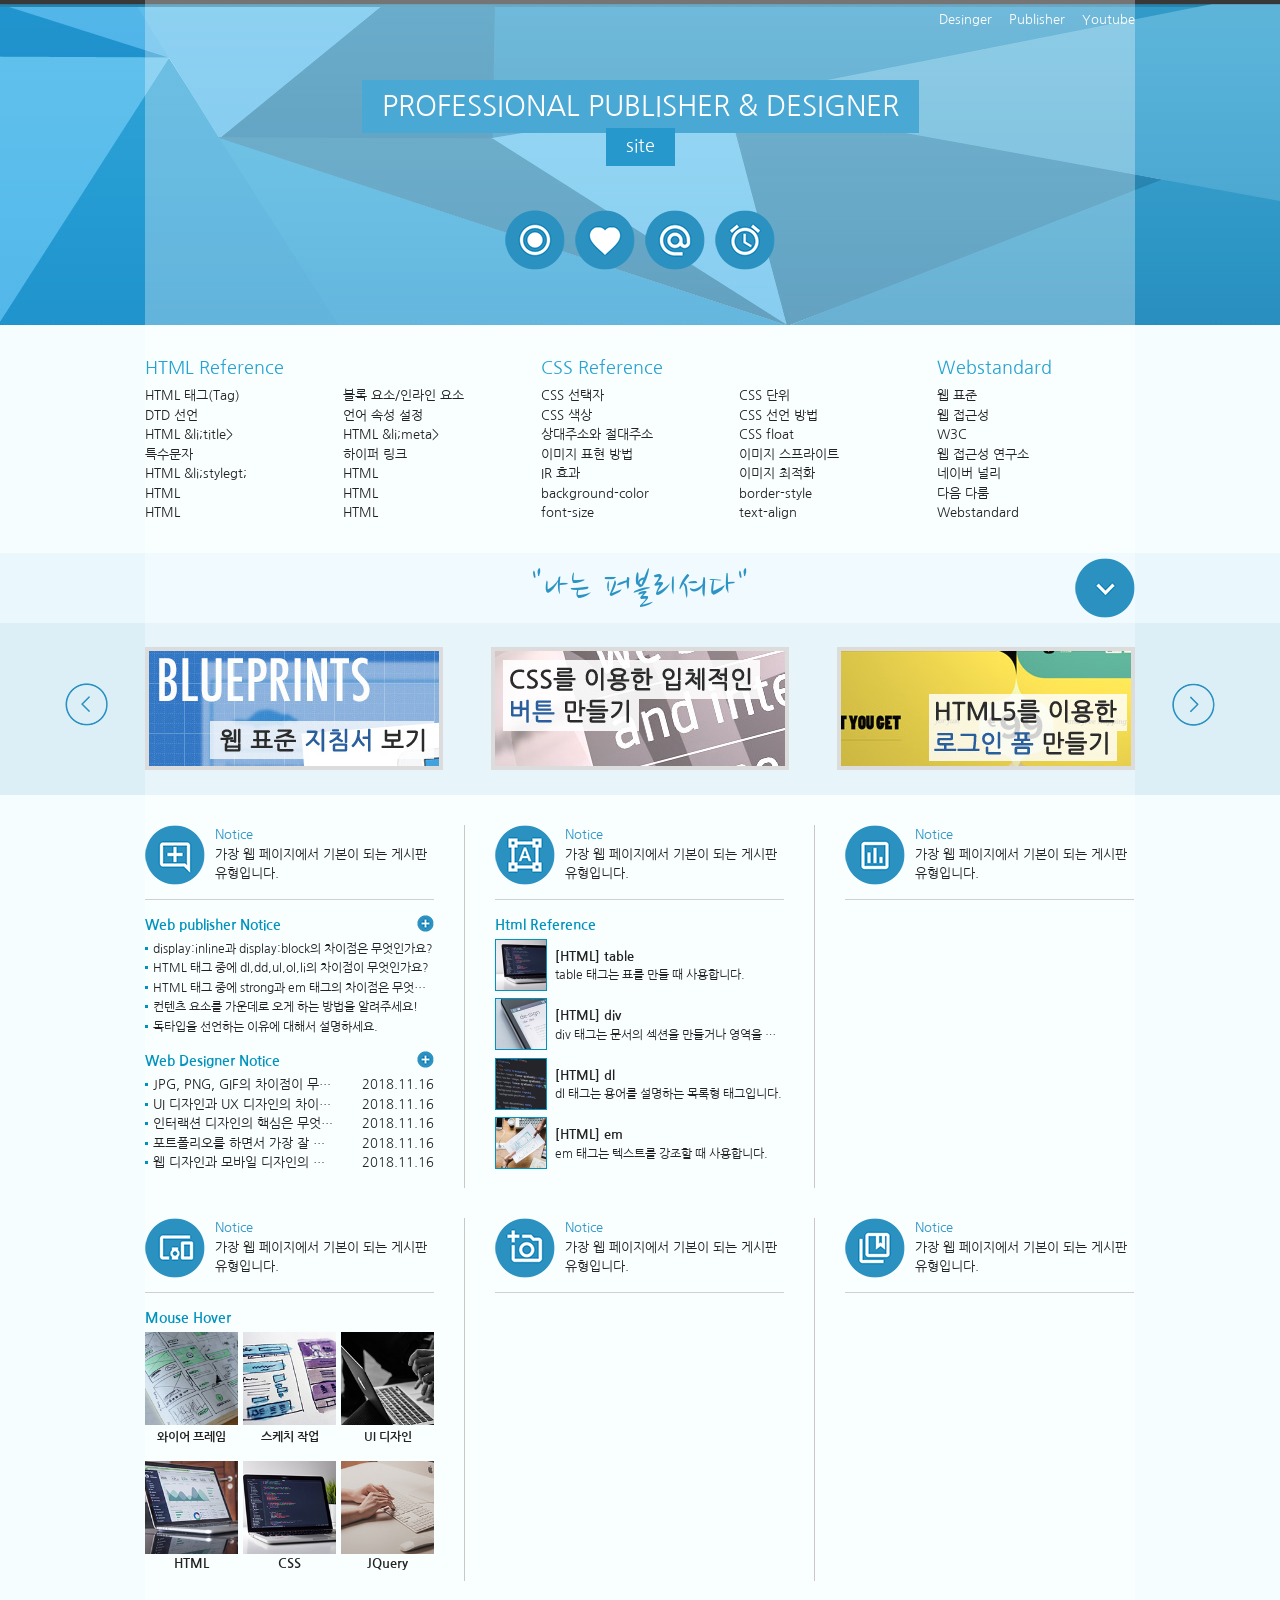
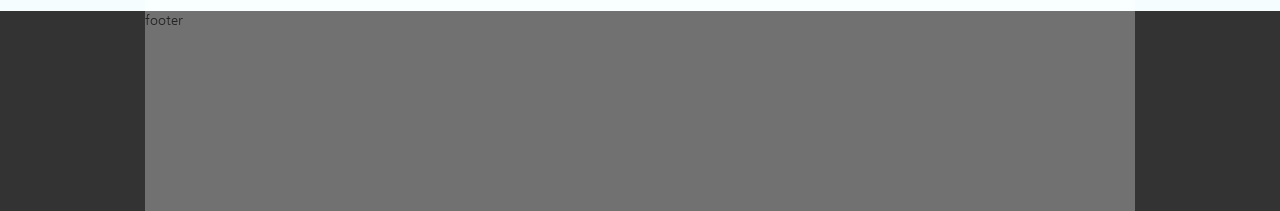
==== 01WEBSTANDARD/web/index.html @ 97aacef3 "Add mouse hover" ====
<!DOCTYPE html>
<html lang="ko">
<head>
    <meta charset="UTF-8">
    <meta name="author" content="Djang">
    <meta name="description" content="웹 표준 준수 사이트">
    <meta name="keywords" content="웹스토리보이, 웹표준, 웹접근성, 사이트 만들기">
    <meta name="generator" content="VScode">
    <meta http-equiv="X-UA-Compatible" content="IE=edge">
    <meta name="viewport" content="width=device-width, initial-scale=1.0">
    <title>WEBSTANDARD SITE</title>

    <!-- CSS Style -->
    <link rel="stylesheet" href="css/reset.css">
    <link rel="stylesheet" href="css/style.css">

    <!-- 웹 폰트 -->
    <link href="https://fonts.googleapis.com/css?family=Nanum+Gothic&display=swap" rel="stylesheet">
    <link href="https://fonts.googleapis.com/css?family=Nanum+Brush+Script&display=swap" rel="stylesheet">
</head>
<body>
    <!--스킵 네비게이션-->
    <div id="skip">  
        <a href="#cont_nav">전체 메뉴 바로가기</a>
        <a href="#cont_ban">배너 영역 바로가기</a>
        <a href="#cont_cont">컨텐츠 영역 바로가기</a>
    </div>
    <!-- // 스팁 네비게이션-->

    <div id="wrap">
        <div id="header">
            <div class="container">
                <div class="header">
                    <div class="header-menu">
                        <a href="">Desinger</a>
                        <a href="">Publisher</a>
                        <a href="">Youtube</a>
                    </div>
                    <!-- //헤더 메뉴 -->
                    <div class="header-tit">
                        <h1>Professional Publisher &amp; Designer</h1><br>
                        <a href="">site</a>
                    </div>
                    <!-- //헤더 타이틀 -->

                    <div class="header-icon">
                        <a href="#" class="icon1"><span class="ir_pm">icon1</span></a>
                        <a href="#" class="icon2"><span class="ir_pm">icon2</span></a>
                        <a href="#" class="icon3"><span class="ir_pm">icon3</span></a>
                        <a href="#" class="icon4"><span class="ir_pm">icon4</span></a>
                    </div>
                    <!-- // 해더 아이콘-->
                </div>
            </div>
        </div>
        <!-- //header -->

        <div id="contents">
            <div id="cont_nav">
                <div class="container">
                    <h2 class="ir_su">전체 메뉴</h2>
                    <div class="nav">
                        <div>
                            <h3>HTML Reference</h3>
                            <ol>
                                <li><a href="#">HTML 태그(Tag)</a></li>
                                <li><a href="#">블록 요소/인라인 요소</a></li>
                                <li><a href="#">DTD 선언</a></li>
                                <li><a href="#">언어 속성 설정</a></li>
                                <li><a href="#">HTML &li;title&gt;</a></li>
                                <li><a href="#">HTML &li;meta&gt;</a></li>
                                <li><a href="#">특수문자</a></li>
                                <li><a href="#">하이퍼 링크</a></li>
                                <li><a href="#">HTML &li;stylegt;</a></li>
                                <li><a href="#">HTML <html></a></li>
                                <li><a href="#">HTML <head></a></li>
                                <li><a href="#">HTML <div></a></li>
                                <li><a href="#">HTML <colgroup></a></li>
                                <li><a href="#">HTML <caption></a></li>
                            </ol>
                        </div>
                        <div>
                            <h3>CSS  Reference</h3>
                            <ol>
                                <li><a href="#">CSS 선택자</a></li>
                                <li><a href="#">CSS 단위</a></li>
                                <li><a href="#">CSS 색상</a></li>
                                <li><a href="#">CSS 선언 방법</a></li>
                                <li><a href="#">상대주소와 절대주소</a></li>
                                <li><a href="#">CSS float</a></li>
                                <li><a href="#">이미지 표현 방법</a></li>
                                <li><a href="#">이미지 스프라이트</a></li>
                                <li><a href="#">IR 효과</a></li>
                                <li><a href="#">이미지 최적화</a></li>
                                <li><a href="#">background-color</a></li>
                                <li><a href="#">border-style</a></li>
                                <li><a href="#">font-size</a></li>
                                <li><a href="#">text-align</a></li>
                            </ol>
                        </div>
                        <div class="last">
                            <h3>Webstandard</h3>
                            <ol>
                                <li><a href="#">웹 표준</a></li>
                                <li><a href="#">웹 접근성</a></li>
                                <li><a href="#">W3C</a></li>
                                <li><a href="#">웹 접근성 연구소</a></li>
                                <li><a href="#">네이버 널리</a></li>
                                <li><a href="#">다음 다룸</a></li>
                                <li><a href="#">Webstandard</a></li>
                            </ol>
                        </div>
                    </div>
                </div>
            </div>
            <!-- //cont_nav -->
            <div id="cont_tit">
                <div class="container">
                    <div class="tit">
                        <h2>"나는 퍼블리셔다"</h2>
                        <a href="#" class="btn"><span class="ir_pm">전체메뉴</span></a>
                    </div>
                </div>
            </div>
            <!-- //cont_tit -->
            <div id="cont_ban">
                <div class="container">
                    <div class="ban">
                        <a href="#" class="prev"><span class="ir_pm">이전 이미지</span></a>
                        <ul>
                            <li class="ban_img1"><a href="#"><img src="img/banner_link1.jpg" alt="웹 표준 지침서 보기"></a></li>
                            <li class="ban_img2"><a href="#"><img src="img/banner_link2.jpg" alt="CSS 버튼 지침서 보기"></a></li>
                            <li class="ban_img3"><a href="#"><img src="img/banner_link3.jpg" alt="로그인 폼 만들기"></a></li>
                        </ul>
                        <a href="#" class="next"><span class="ir_pm">다음 이미지</span></a>

                    </div>

                </div>
            </div>
            <!-- //cont_ban -->
            <div id="cont_cont">
                <div class="container">
                    <div class="cont">
                        <div class="column col1">
                            <h3><span class="ico_img ir_pm">아이콘</span><span class="ico_tit">Notice</span></h3><p class="ico_desc">가장 웹 페이지에서 기본이 되는 게시판 유형입니다.</p>
                            <!--게시판-->
                            <div class="notice">
                                <h4>Web publisher Notice</h4>
                                <ul>
                                    <li><a href="#">display:inline과 display:block의 차이점은 무엇인가요?</a></li>
                                    <li><a href="#">HTML 태그 중에 dl,dd,ul,ol,li의 차이점이 무엇인가요?</a></li>
                                    <li><a href="#">HTML 태그 중에 strong과 em 태그의 차이점은 무엇인가요?</a></li>
                                    <li><a href="#">컨텐츠 요소를 가운데로 오게 하는 방법을 알려주세요!</a></li>
                                    <li><a href="#">독타입을 선언하는 이유에 대해서 설명하세요.</a></li>
                                </ul>
                                <a href="#" class="more ir_pm" title="더보기">더보기</a>
                            </div>
                            <!--//게시판-->
                            <!--게시판2-->
                            <div class="notice2">
                                <h4>Web Designer Notice</h4>
                                    <ul>
                                        <li><a href="#">JPG, PNG, GIF의 차이점이 무엇인가요?</a><span>2018.11.16</span></li>
                                        <li><a href="#">UI 디자인과 UX 디자인의 차이점을 설명하세요.</a><span>2018.11.16</span></li>
                                        <li><a href="#">인터랙션 디자인의 핵심은 무엇이라고 생각하나요?</a><span>2018.11.16</span></li>
                                        <li><a href="#">포트폴리오를 하면서 가장 잘 했다고 생각하는 부분은 무엇인가요?</a><span>2018.11.16</span></li>
                                        <li><a href="#">웹 디자인과 모바일 디자인의 차이가 무엇이라고 생각하나요?</a><span>2018.11.16</span></li>
                                    </ul>
                                    <a href="#" class="more ir_pm" title="더보기">더보기</a>
                            </div>
                            <!--//게시판2-->
                        </div>
                        <!--col1-->
                        <div class="column col2">
                            <h3><span class="ico_img ir_pm">아이콘</span><span class="ico_tit">Notice</span></h3><p class="ico_desc">가장 웹 페이지에서 기본이 되는 게시판 유형입니다.</p>
                            <!-- 게시판3-->
                            <div class="notice3">
                                <h4>Html Reference</h4>
                                    <ul>
                                        <li>
                                            <a href="#">
                                                <img src="img/notice01.jpg" alt="이미지1">
                                                <strong>[HTML] table</strong>
                                                <span>table 태그는 표를 만들 때 사용합니다.</span>
                                            </a>
                                        </li>
                                        <li>
                                            <a href="#">
                                                <img src="img/notice02.jpg" alt="이미지2">
                                                <strong>[HTML] div</strong>
                                                <span>div 태그는 문서의 섹션을 만들거나 영역을 나눌 때 사용합니다.</span>
                                            </a>
                                        </li>
                                        <li>
                                            <a href="#">
                                                <img src="img/notice03.jpg" alt="이미지3">
                                                <strong>[HTML] dl</strong>
                                                <span>dl 태그는 용어를 설명하는 목록형 태그입니다.</span>
                                            </a>
                                        </li>
                                        <li>
                                            <a href="#">
                                                <img src="img/notice04.jpg" alt="이미지4">
                                                <strong>[HTML] em</strong>
                                                <span>em 태그는 텍스트를 강조할 때 사용합니다.</span>
                                            </a>
                                        </li>
                                    </ul>
                                    <a href="#" class="more ir_pm" title="더보기">더보기</a>
                                </div>
                            <!--// 게시판3 -->
                        </div>
                            <!--col2-->
                        <div class="column col3">
                            <h3><span class="ico_img ir_pm">아이콘</span><span class="ico_tit">Notice</span></h3><p class="ico_desc">가장 웹 페이지에서 기본이 되는 게시판 유형입니다.</p>
                        </div>
                            <!--col3-->
                        <div class="column col4">
                            <h3><span class="ico_img ir_pm">아이콘</span><span class="ico_tit">Notice</span></h3><p class="ico_desc">가장 웹 페이지에서 기본이 되는 게시판 유형입니다.</p>
                            <!-- 오버효과 -->
                            <div class="notice_hover">
                                <h4>Mouse Hover</h4>
                                <ul>
                                    <li>
                                        <a href="#">
                                            <span><img src="img/sban01.jpg" alt="이미지1"><em>바로가기</em></span>
                                            <strong>와이어 프레임</strong>
                                        </a>
                                    </li>
                                    <li>
                                        <a href="#">
                                            <span><img src="img/sban02.jpg" alt="이미지2"><em>바로가기</em></span>
                                            <strong>스케치 작업</strong>
                                        </a>
                                    </li>
                                    <li class="last">
                                        <a href="#">
                                            <span><img src="img/sban03.jpg" alt="이미지3"><em>바로가기</em></span>
                                            <strong>UI 디자인</strong>
                                        </a>
                                    </li>
                                </ul>
                            </div>
                            <!-- //오버효과 -->
                            <!-- 오버효과2 -->
                            <div class="notice_hover2 mt15">
                                <h4 class="ir_su">Mouse Hover2</h4>
                                <ul>
                                    <li>
                                        <a href="#">
                                            <span><img src="img/sban04.jpg" alt="이미지3"><em>바로가기</em></span>
                                            <strong>HTML</strong>
                                        </a>
                                    </li>
                                    <li>
                                        <a href="#">
                                            <span><img src="img/sban05.jpg" alt="이미지4"><em>바로가기</em></span>
                                            <strong>CSS</strong>
                                        </a>
                                    </li>
                                    <li class="last">
                                        <a href="#">
                                            <span><img src="img/sban06.jpg" alt="이미지5"><em>바로가기</em></span>
                                            <strong>JQuery</strong>
                                        </a>
                                    </li>
                                </ul>
                            </div>
                            <!-- //오버효과2 -->
                        </div>
                            <!--col4-->
                        <div class="column col5">
                            <h3><span class="ico_img ir_pm">아이콘</span><span class="ico_tit">Notice</span></h3><p class="ico_desc">가장 웹 페이지에서 기본이 되는 게시판 유형입니다.</p>
                        </div>
                            <!--col5-->
                        <div class="column col6">
                            <h3><span class="ico_img ir_pm">아이콘</span><span class="ico_tit">Notice</span></h3><p class="ico_desc">가장 웹 페이지에서 기본이 되는 게시판 유형입니다.</p>
                        </div>
                            <!--col6-->
                    </div>
                </div>
            </div>
            <!-- //cont_cont -->
        </div>
        <!-- //contents -->

        <div id="footer">
            <div class="container">footer</div>
        </div>
        <!-- //footer -->
    </div>
    <!-- //wrap -->
</body>
</html>
---- 01WEBSTANDARD/web/css/style.css ----
@charset "utf-8";

/* 스킵 내비게이션 */
#skip {position: relative;}
#skip a {position: absolute; left: 0px; top: -105px; border: 1px solid #fff; color: #fff; background: #333; line-height: 30px; width: 140px; text-align: center;}
#skip a:active,
#skip a:focus {top: 0;}


/* layout */
#wrap {}
#header { height: 325px; background: url(../img/header_bg.jpg) center top repeat-x;}
#contents {}
#footer { height: 200px; background: #333;}


/* 컨텐츠 레이아웃 */
#cont_nav {background-color: #f6fdff}
#cont_tit {background-color: #EAF7FD;}
#cont_ban {background-color: #dceff7;}
#cont_cont {background-color: #f6fdff;}

/* container */
.container {width: 990px; margin: 0 auto; height: inherit; background: rgba(255,255,255,0.3);}

/* 헤더 */
.header .header-menu {text-align: right;}
.header .header-menu a {color: #fff; padding: 10px 0px 10px 13px; display: inline-block;}
.header .header-menu a:hover {color: #666;}
.header .header-tit {text-align: center;}
.header .header-tit h1 {background-color: #4aa8d4; font-size: 28px; padding: 5px 20px 6px 20px; display: inline-block; color: #fff; margin-top: 40px; font-weight: normal; text-transform: uppercase;}
.header .header-tit a {display: inline-block; background-color: #2698cb; font-size: 18px; color: #fff; padding: 5px 20px 6px 20px; margin-top: -5px;}
.header .header-icon {text-align: center; margin: 30px;}
.header .header-icon a {width: 60px; height: 60px; display: inline-block; background: url(../img/icon.png); margin: 0 3px;}
.header .header-icon a.icon1 {background-position: 0 0;}
.header .header-icon a.icon2 {background-position: 0 -60px;}
.header .header-icon a.icon3 {background-position: 0 -120px;}
.header .header-icon a.icon4 {background-position: 0 -180px;}
.header .header-icon a.icon1:hover {background-position: -60px 0;}
.header .header-icon a.icon2:hover {background-position: -60px -60px;}
.header .header-icon a.icon3:hover {background-position: -60px -120px;}
.header .header-icon a.icon4:hover {background-position: -60px -180px;}


/* float: left;로 인한 영역깨짐(height:0) 방지법 
1. 깨지는 영역에 똑같이 float:left 사용.
2. float 성질을 차단하는 clear: both;를 사용 -> 어떤 영역이 깨졌는지 찾기 어려움.
3. float을 사용한 상위 박스한테 overflow: hidden을 사용
4. clearfix를 사용 (Best방법)
*/


/* 전체 메뉴 */
.nav {overflow: hidden; padding: 30px 0;}
.nav > div {float: left; width: 40%;}/* 첫번째 자식만 */
.nav > div:last-child {width: 20%;} /* last-child는 ie9부터 사용 가능 */
.nav > div h3 {font-size: 18px; color: #25a2d0; margin-bottom: 4px;}
.nav > div ol {overflow: hidden;}
.nav > div ol li {float: left; width: 50%;}
.nav > div.last ol li {width: 100%;}
.nav > div ol li a:hover {text-decoration: underline;}

/* 타이틀 */
.tit {position: relative;} /*아래 absoulte의 기준점 역할을 해줌.*/
.tit h2 {font-size: 40px; text-align: center; padding: 5px 0; letter-spacing: 2px; color: #2c94c4; font-family: 'Nanum Brush Script',  cursive;}
.tit .btn {position: absolute; top: 5px; right: 0; width: 60px;height: 60px; background: url(../img/icon.png) no-repeat 0 -600px;}


/* 배너 */
.ban {position: relative; padding: 24px 0 20px;}
.ban a {}
.ban a.prev {position: absolute; left: -80px ;top: 60px; width: 43px; height: 43px; background: url(../img/icon.png) no-repeat -150px 0;} /*div.container div.ban a.prev 가 원래 원칙*/
.ban a.next {position: absolute; right: -80px ;top: 60px; width: 43px; height: 43px; background: url(../img/icon.png) no-repeat -150px -43px;}
.ban a.prev:hover {background-position: -193px 0;}
.ban a.next:hover {background-position: -193px -43px;}
.ban ul {overflow: hidden;}
.ban ul li {float: left; width: 330px;}
.ban ul li:last-child {text-align: right;}
.ban ul li:nth-child(2) {text-align: center;}
/* .ban ul li img {display: block;} 이미지는 인라인 구조라서 여백이 남음.대신 이렇게 하면 text-align이 안먹히기 때문에 padding을 계산해서 줘야 한다.*/
/*
.ban ul li.ban_img1 {text-align: left;}
.ban ul li.ban_img2 {text-align: center;}
.ban ul li.ban_img3 {text-align: right;}
*/

.ban ul li img {border: 4px solid #dcdcdc;}
.ban ul li img:hover {border-color: #98bcdc;}


/* 컨텐츠 */
.cont {overflow: hidden; padding-top: 30px;}
.cont .column {position: relative; float: left; width: 289px; height: 363px;margin: 0 30px 30px 0; padding-right: 30px;}
.cont .column.col1 {border-right: 1px solid #c8c8c8;}
.cont .column.col2 {border-right: 1px solid #c8c8c8;}
.cont .column.col3 {margin-right: 0;padding-right: 0;}
.cont .column.col4 {border-right: 1px solid #c8c8c8;}
.cont .column.col5 {border-right: 1px solid #c8c8c8;}
.cont .column.col6 {margin-right: 0;padding-right: 0;}

.cont .column .ico_img {display: block; width: 60px;height: 60px; background: url(../img/icon.png) no-repeat; position: absolute; left: 0;top: 0;}
.cont .column .ico_tit {padding-left: 70px; font-size: 16; color: #2c94c4;}
.cont .column .ico_desc {padding-left: 70px; border-bottom: 1px solid #d0d0d0; padding-bottom: 15px; margin-bottom: 15px;}

.cont .col1 .ico_img {background-position: 0 -240px;}
.cont .col2 .ico_img {background-position: 0 -300px;}
.cont .col3 .ico_img {background-position: 0 -360px;}
.cont .col4 .ico_img {background-position: 0 -420px;}
.cont .col5 .ico_img {background-position: 0 -480px;}
.cont .col6 .ico_img {background-position: 0 -540px;}
.cont .col1 .ico_img:hover {background-position: -60px -240px;}
.cont .col2 .ico_img:hover {background-position: -60px -300px;}
.cont .col3 .ico_img:hover {background-position: -60px -360px;}
.cont .col4 .ico_img:hover {background-position: -60px -420px;}
.cont .col5 .ico_img:hover {background-position: -60px -480px;}
.cont .col6 .ico_img:hover {background-position: -60px -540px;}


/* 게시판 */
.notice {position: relative;}
.notice h4 {font-size: 14px; color: #0093bd; padding-bottom: 3px; font-weight: bold;}
.notice ul {}
.notice ul li {overflow: hidden; text-overflow: ellipsis;white-space: nowrap; background:url(../img/dot.gif) no-repeat 0 8px; padding-left: 8px;} 
/* overflow: hidden; 내가 지정한 영역외에 보이지 말라는 뜻 */
/*overflow: hidden; width: 50px; height: 10px; 이렇게 세 줄 쓰면 한 줄 효과*/
.notice ul li a {font-size: 12px;}
.notice a.more {position: absolute; right: 0;top: 0; display: block; background: url(../img/icon.png) -150px -90px; width: 17px; height: 17px;}


/* 게시판2 */
.notice2 {position: relative; margin-top: 15px;}
.notice2 h4 {font-size: 14px; color: #0093bd; padding-bottom: 3px; font-weight: bold;}
.notice2 ul {}
.notice2 ul li {overflow: hidden; background: url(../img/dot.gif) no-repeat 0 8px; padding-left: 8px;}
.notice2 li a {float: left; width: 65%; overflow: hidden; text-overflow: ellipsis; white-space: nowrap;}
.notice2 li span {float: right; width: 30%; text-align: right;}
.notice2 a.more {position: absolute; right: 0; top: 0; display: block; background: url(../img/icon.png) -150px -90px; width: 17px; height: 17px;}

/* 게시판3 */
.notice3 {position: relative;}
.notice3 h4 {font-size: 14px; color: #0093bd; padding-bottom: 3px; font-weight: bold;}
.notice3 ul {}
.notice3 ul li {position: relative; padding: 8px 0 14px 60px;}
.notice3 ul li a {}
.notice3 ul li a img {width: 50px; position: absolute; left: 0; top: 0; border: 1px solid #0093bd;}
.notice3 ul li a strong {display: block; overflow: hidden; text-overflow: ellipsis;white-space: nowrap;}
.notice3 ul li a span {display: block; overflow: hidden; text-overflow: ellipsis;white-space: nowrap; font-size: 12px;}
.notice3 ul li a.more {position: absolute; right: 0; top: 0; display: block; background: url(../img/icon.png) -150px -90px; width: 17px; height: 17px;}


/* Mouse Hover 1 */
.notice_hover {}
.notice_hover h4 {font-size: 14px; color: #0093bd; padding-bottom: 3px; font-weight: bold;}
.notice_hover ul {overflow: hidden;}
.notice_hover ul li {float: left; width: 93px; margin-right: 5px; text-align: center;}
.notice_hover ul li:last-child {margin-right: 0px;}
.notice_hover ul li a {}
.notice_hover ul li a span {position: relative; display: block; width: 93px;height: 93px; line-height: 93px;}
.notice_hover ul li a span img {width: 100%;}
.notice_hover ul li a span em {visibility: hidden; position: absolute; left: 0;top: 0; background: rgba(0, 0, 0, 0.7); color: #fff; width: 100%;height: 100%;}
.notice_hover ul li a span:hover em {visibility: visible;}
.notice_hover ul li a strong {padding-top: 3px; display: inline-block; font-size: 12px;}

/* Mouse Hover2 */
.notice_hover2 {}
.notice_hover2 ul {overflow: hidden;}
.notice_hover2 ul li {float: left; width: 93px; margin-right: 5px; text-align: center;}
.notice_hover2 ul li.last {margin-right: 0px;}
.notice_hover2 ul li a {}
.notice_hover2 ul li a span {position: relative; display: block; width: 93px; height: 93px;}
.notice_hover2 ul li a span img {width: 100%;}
.notice_hover2 ul li a span em {visibility: hidden; position: absolute; left: 0; bottom: 0; background: rgba(0, 0, 0, 0.7); color: #fff; width: 100%;}
.notice_hover2 ul li a span:hover em {visibility: visible;}
.notice_hover2 ul li a strong {}
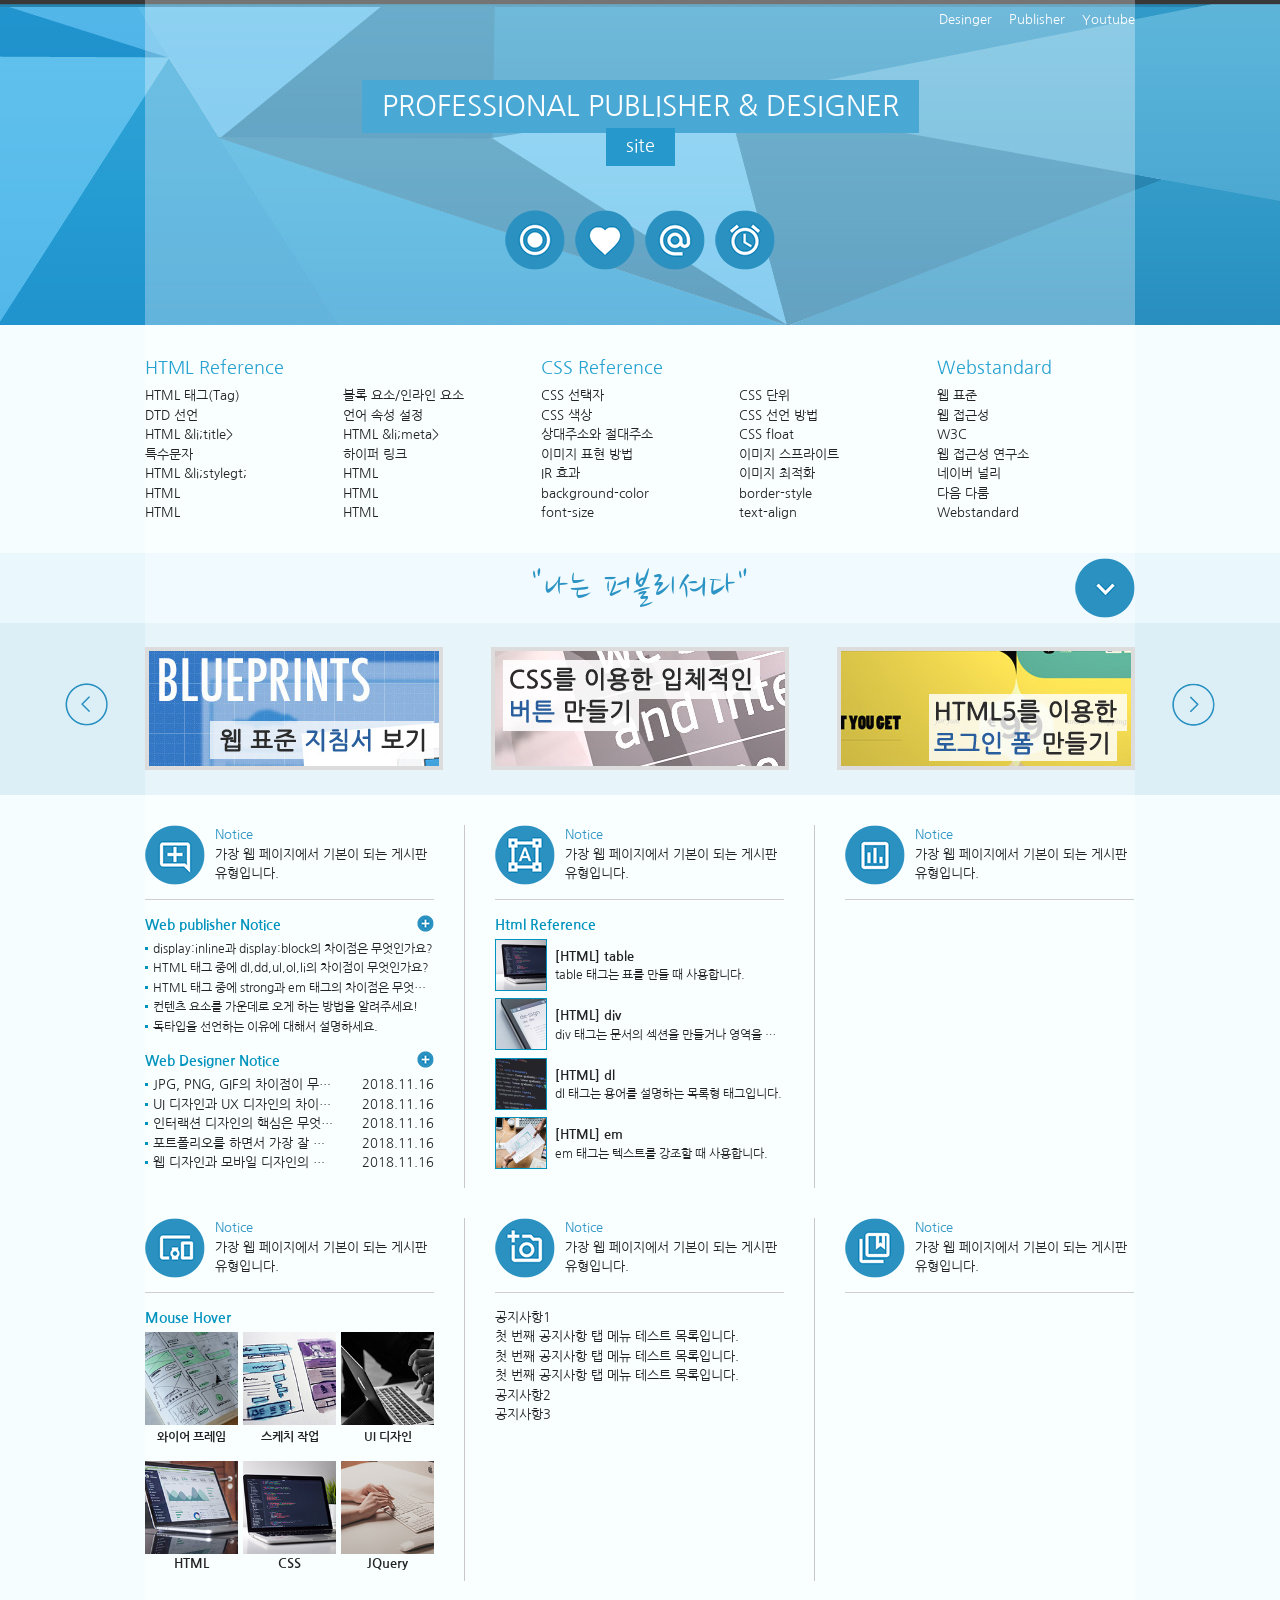
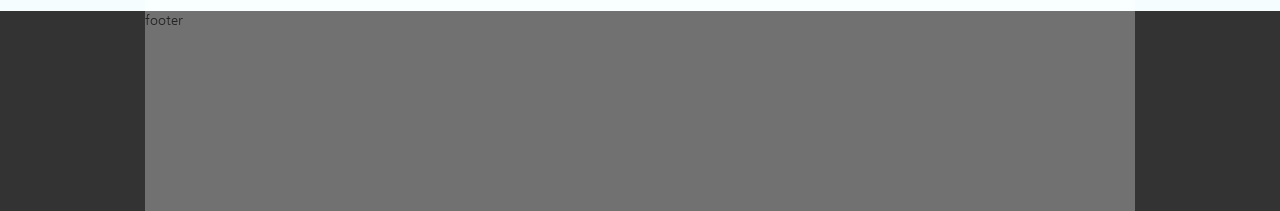
==== commit 65c7e506: "Create Folders" ====
--- a/01WEBSTANDARD/web/index.html
+++ b/01WEBSTANDARD/web/index.html
@@ -272,6 +272,34 @@
                             <!--col4-->
                         <div class="column col5">
                             <h3><span class="ico_img ir_pm">아이콘</span><span class="ico_tit">Notice</span></h3><p class="ico_desc">가장 웹 페이지에서 기본이 되는 게시판 유형입니다.</p>
+                            <!-- 탭메뉴 -->
+                            <div class="tab_menu">
+                                <h4 class="ir_su">탭 메뉴</h4>
+                                <ul>
+                                    <li class="active"><a href="#"> 공지사항1</a>
+                                        <ul>
+                                            <li><a href="#">첫 번째 공지사항 탭 메뉴 테스트 목록입니다.</a></li>
+                                            <li><a href="#">첫 번째 공지사항 탭 메뉴 테스트 목록입니다.</a></li>
+                                            <li><a href="#">첫 번째 공지사항 탭 메뉴 테스트 목록입니다.</a></li>
+                                        </ul>
+                                    </li>
+                                    <li><a href="#"> 공지사항2</a>
+                                        <ul style="display: none;">
+                                            <li><a href="#">두 번째 공지사항 탭 메뉴 테스트 목록입니다.</a></li>
+                                            <li><a href="#">두 번째 공지사항 탭 메뉴 테스트 목록입니다.</a></li>
+                                            <li><a href="#">두 번째 공지사항 탭 메뉴 테스트 목록입니다.</a></li>
+                                        </ul>
+                                    </li>
+                                    <li><a href="#"> 공지사항3</a>
+                                        <ul style="display: none;">
+                                            <li><a href="#">세 번째 공지사항 탭 메뉴 테스트 목록입니다.</a></li>
+                                            <li><a href="#">세 번째 공지사항 탭 메뉴 테스트 목록입니다.</a></li>
+                                            <li><a href="#">세 번째 공지사항 탭 메뉴 테스트 목록입니다.</a></li>
+                                        </ul>
+                                    </li>
+                                </ul>
+                            </div>
+                            <!-- //탭메뉴 -->
                         </div>
                             <!--col5-->
                         <div class="column col6">
--- a/01WEBSTANDARD/web/css/style.css
+++ b/01WEBSTANDARD/web/css/style.css
@@ -175,3 +175,7 @@
 
 
 
+/* 컨텐츠 요소를 보이지 않게 하는 방법 */
+
+
+
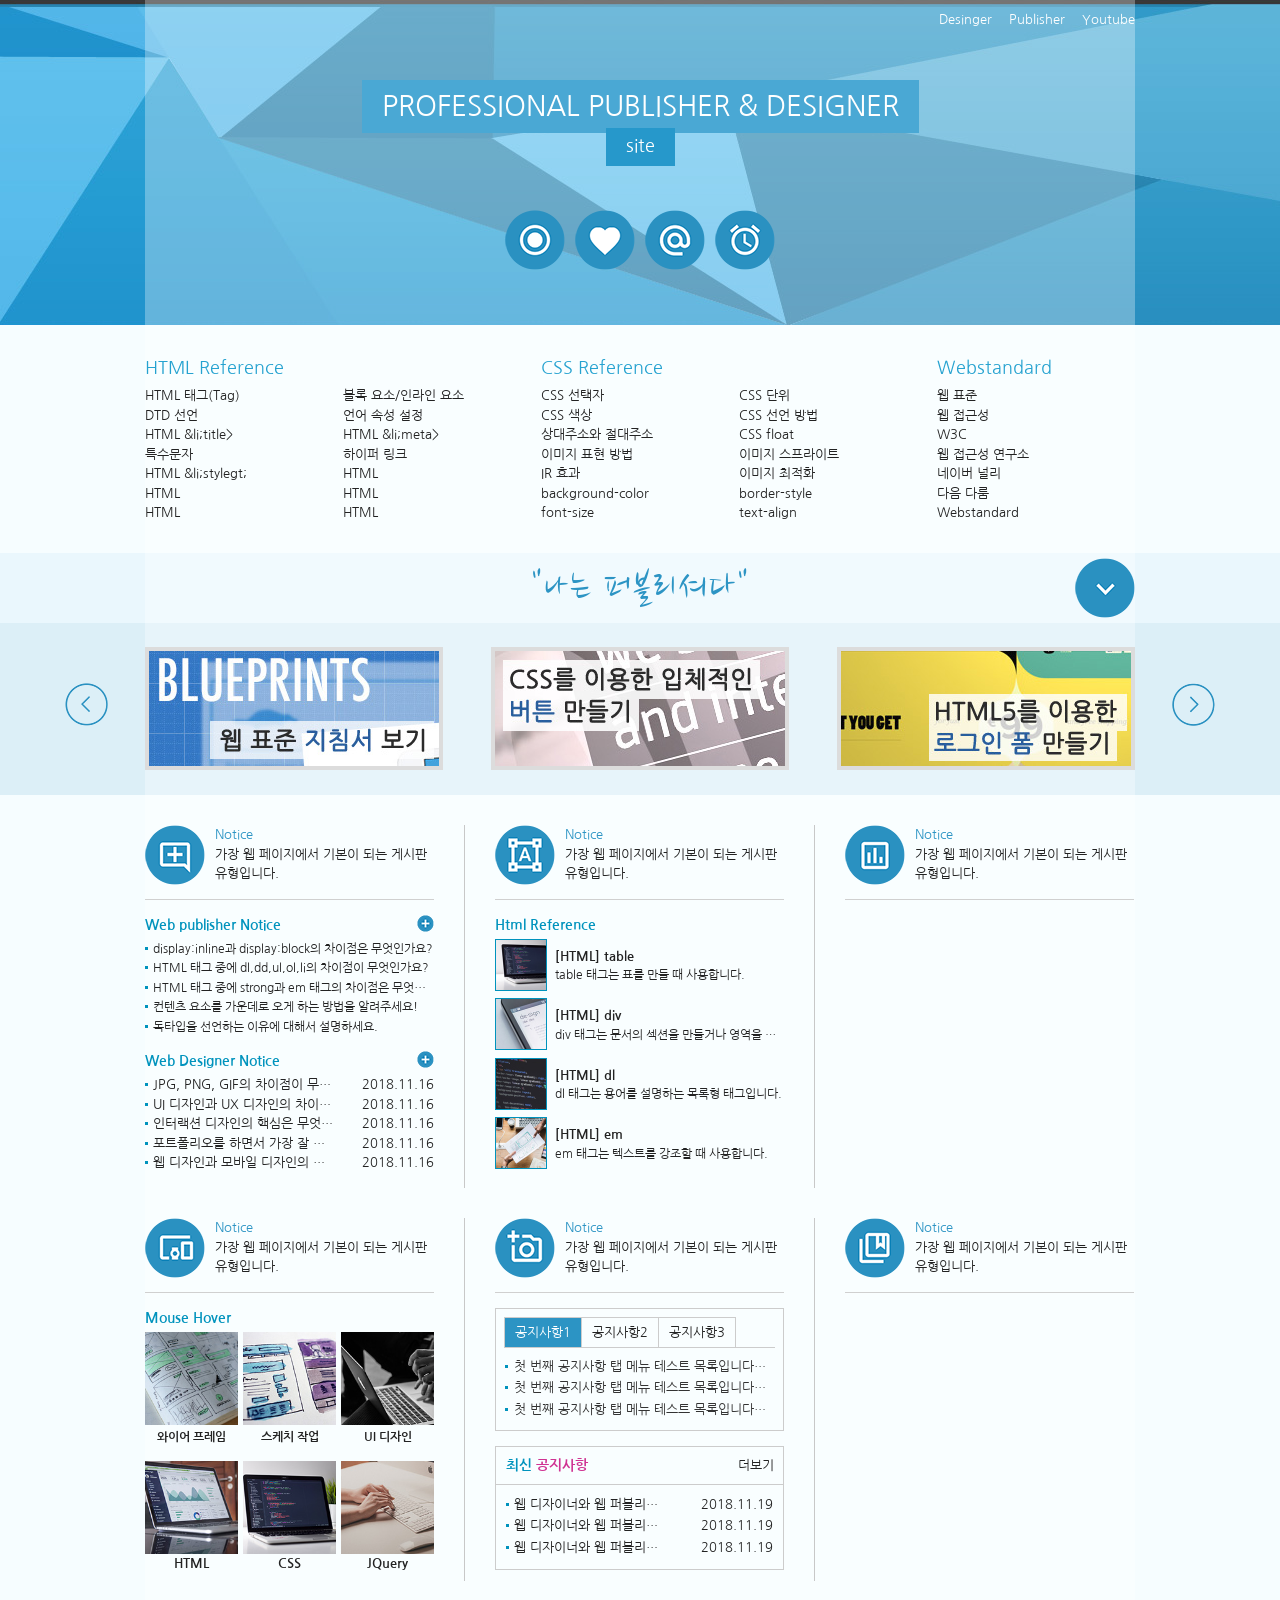
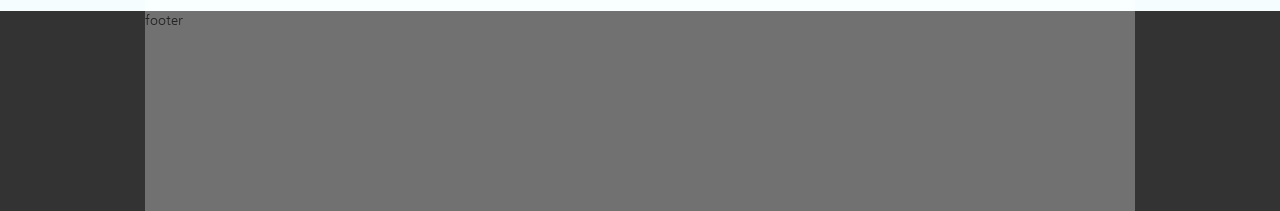
==== commit 3f8fa562: "Create two Boards" ====
--- a/01WEBSTANDARD/web/index.html
+++ b/01WEBSTANDARD/web/index.html
@@ -249,19 +249,19 @@
                                 <ul>
                                     <li>
                                         <a href="#">
-                                            <span><img src="img/sban04.jpg" alt="이미지3"><em>바로가기</em></span>
+                                            <span><img src="img/sban04.jpg" alt="이미지4"><em>바로가기</em></span>
                                             <strong>HTML</strong>
                                         </a>
                                     </li>
                                     <li>
                                         <a href="#">
-                                            <span><img src="img/sban05.jpg" alt="이미지4"><em>바로가기</em></span>
+                                            <span><img src="img/sban05.jpg" alt="이미지5"><em>바로가기</em></span>
                                             <strong>CSS</strong>
                                         </a>
                                     </li>
                                     <li class="last">
                                         <a href="#">
-                                            <span><img src="img/sban06.jpg" alt="이미지5"><em>바로가기</em></span>
+                                            <span><img src="img/sban06.jpg" alt="이미지6"><em>바로가기</em></span>
                                             <strong>JQuery</strong>
                                         </a>
                                     </li>
@@ -278,9 +278,9 @@
                                 <ul>
                                     <li class="active"><a href="#"> 공지사항1</a>
                                         <ul>
-                                            <li><a href="#">첫 번째 공지사항 탭 메뉴 테스트 목록입니다.</a></li>
-                                            <li><a href="#">첫 번째 공지사항 탭 메뉴 테스트 목록입니다.</a></li>
-                                            <li><a href="#">첫 번째 공지사항 탭 메뉴 테스트 목록입니다.</a></li>
+                                            <li><a href="#">첫 번째 공지사항 탭 메뉴 테스트 목록입니다. 첫 번째 공지사항 탭 메뉴 테스트 목록입니다.</a></li>
+                                            <li><a href="#">첫 번째 공지사항 탭 메뉴 테스트 목록입니다. 첫 번째 공지사항 탭 메뉴 테스트 목록입니다.</a></li>
+                                            <li><a href="#">첫 번째 공지사항 탭 메뉴 테스트 목록입니다. 첫 번째 공지사항 탭 메뉴 테스트 목록입니다.</a></li>
                                         </ul>
                                     </li>
                                     <li><a href="#"> 공지사항2</a>
@@ -300,6 +300,17 @@
                                 </ul>
                             </div>
                             <!-- //탭메뉴 -->
+                            <!-- 게시판4 -->
+                            <div class="notice4 mt15">
+                                <h4>최신 <em>공지사항</em></h4>
+                                <ul>
+                                    <li><a href="#">웹 디자이너와 웹 퍼블리셔의 차이점은 무엇인가요?</a><span>2018.11.19</span></li>
+                                    <li><a href="#">웹 디자이너와 웹 퍼블리셔의 차이점은 무엇인가요?</a><span>2018.11.19</span></li>
+                                    <li><a href="#">웹 디자이너와 웹 퍼블리셔의 차이점은 무엇인가요?</a><span>2018.11.19</span></li>
+                                </ul>
+                                <a href="#" class="more" title="더보기">더보기</a>
+                            </div>
+                            <!-- //게시판4 -->
                         </div>
                             <!--col5-->
                         <div class="column col6">
--- a/01WEBSTANDARD/web/css/style.css
+++ b/01WEBSTANDARD/web/css/style.css
@@ -175,7 +175,34 @@
 
 
 
-/* 컨텐츠 요소를 보이지 않게 하는 방법 */
-
-
-
+/* 컨텐츠 요소를 보이지 않게 하는 방법 
+1. display:none -- display:block -> 영역도 사라짐.
+2. visibility: hidden; -> 사라지나 영역은 살아있음.
+3. opacity: 0; <-> opacity:1; 영역유지
+4. width: 0; height 0; overflow:hidden;
+*/
+
+/* tab menu */
+.tab_menu {position: relative; border: 1px solid #ccc; padding: 8px; height: 105px;} 
+.tab_menu ul {overflow: hidden; border-bottom: 1px solid #ccc;}
+.tab_menu ul li {float: left; border: 1px solid #ccc; margin-right: -1px; margin-bottom: -1px;}
+.tab_menu ul li a {padding: 5px 10px; display: block;}
+.tab_menu ul li ul {position: absolute; left: 0; top: 48px; width: 270px; border: 0;}
+.tab_menu ul li ul li {float: none; border: 0; background: url(../img/dot.gif) no-repeat 9px 8px; padding-left: 18px;}
+.tab_menu ul li ul li a {overflow: hidden; text-overflow: ellipsis; white-space: nowrap; width: 100%; padding: 0 0 3px 0;}
+.tab_menu ul li.active {background: #2c94c4;}
+.tab_menu ul li.active a {color: #fff;}
+.tab_menu ul li.active ul li a {color: #333;}
+
+
+/* 게시판 4 */
+.notice4 {position: relative; border: 1px solid #ccc;}
+.notice4 h4 {border-bottom: 1px solid #ccc; font-size: 14px; color:#0093bd; font-weight: 700; padding: 8px 10px;}
+.notice4 h4 em {color: #cf3292;}
+.notice4 ul {padding: 10px;}
+.notice4 li {overflow: hidden; background: url(../img/dot.gif) no-repeat 0 8px; padding-left: 8px; padding-bottom: 2px;}
+.notice4 ul li a {float: left; width: 60%; overflow: hidden; text-overflow: ellipsis; white-space: nowrap;}
+.notice4 ul li span {float: right; width: 30%; text-align: right;}
+.notice4 a.more {position: absolute; right: 9px; top: 9px;}
+
+
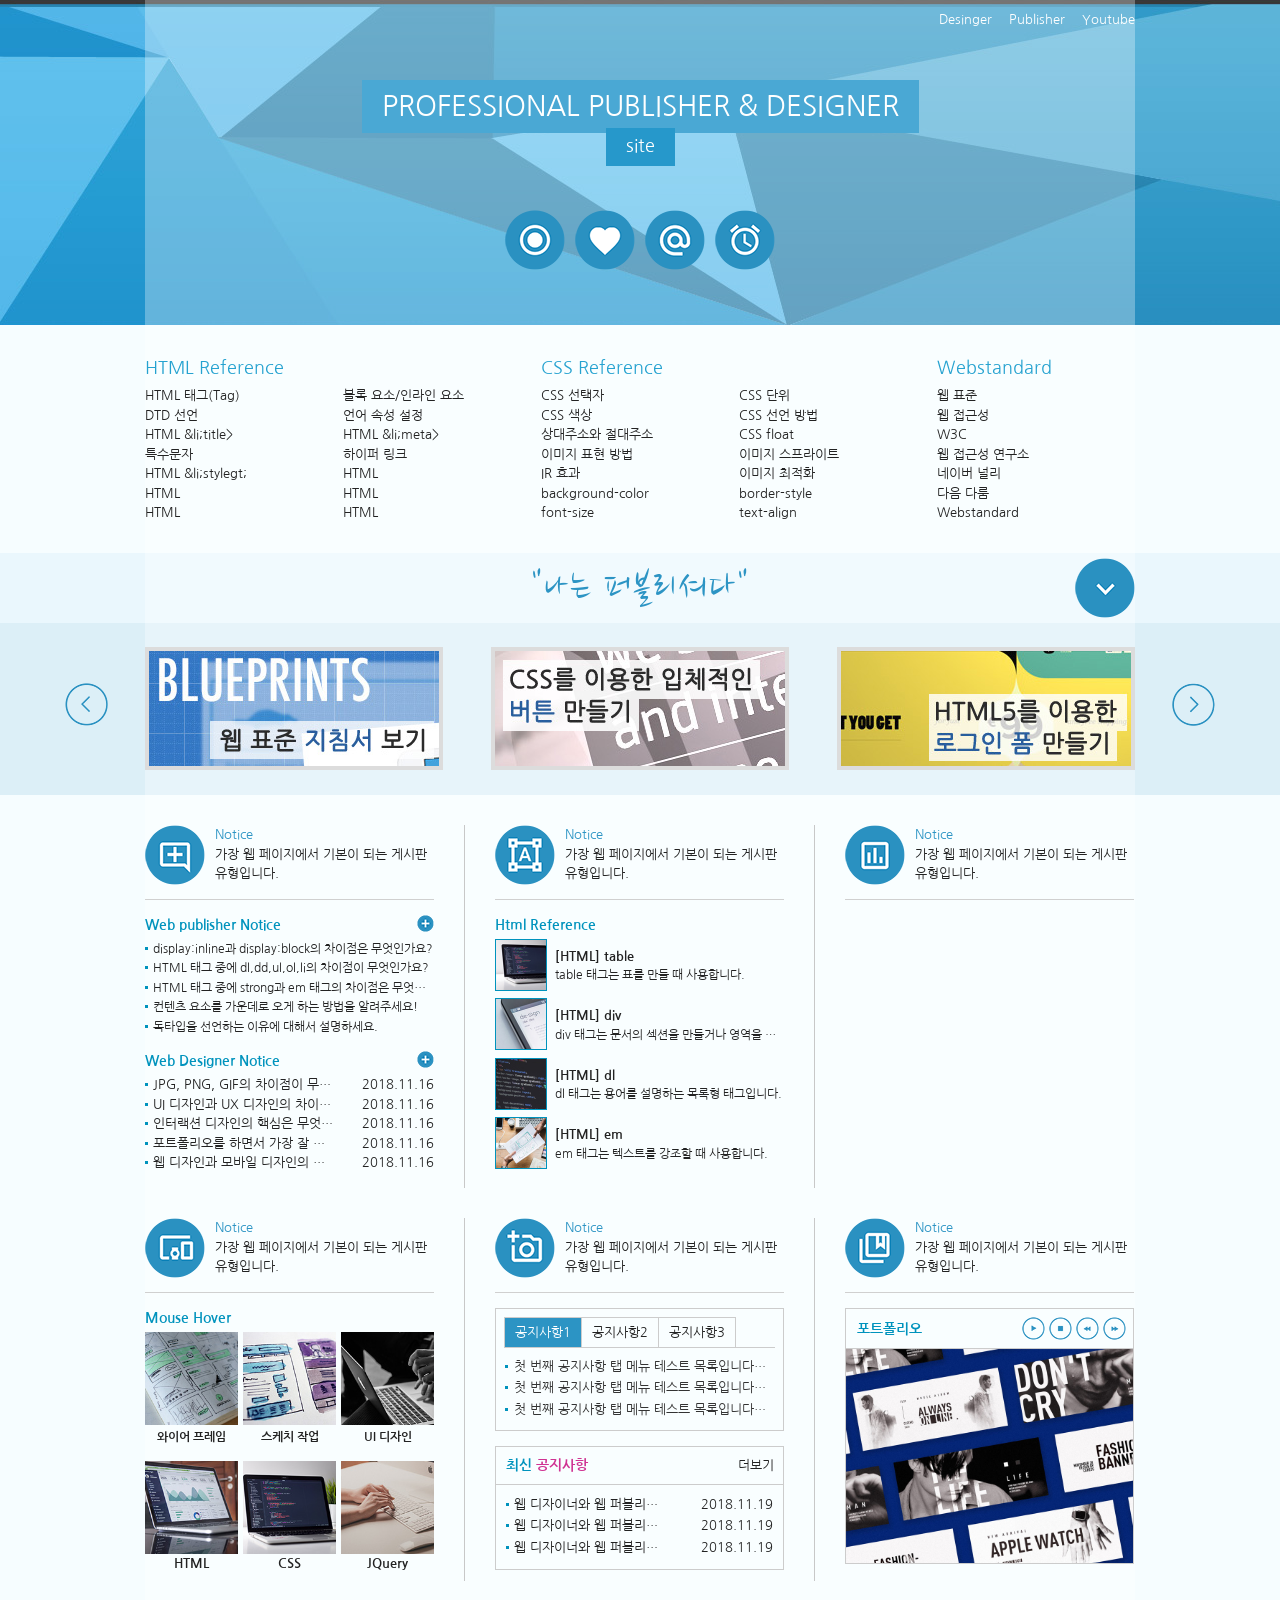
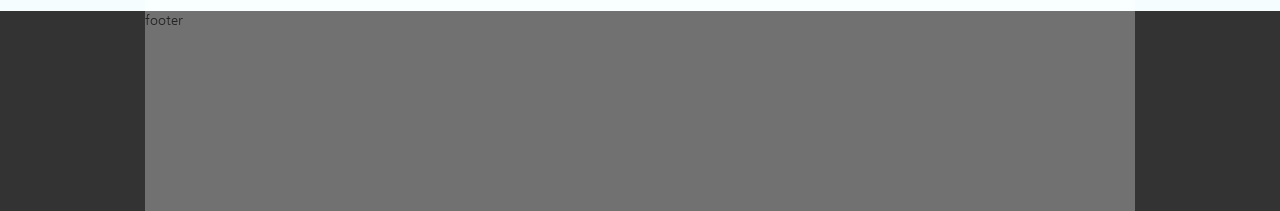
==== commit 350b5aa2: "Create Gallery" ====
--- a/01WEBSTANDARD/web/index.html
+++ b/01WEBSTANDARD/web/index.html
@@ -315,6 +315,28 @@
                             <!--col5-->
                         <div class="column col6">
                             <h3><span class="ico_img ir_pm">아이콘</span><span class="ico_tit">Notice</span></h3><p class="ico_desc">가장 웹 페이지에서 기본이 되는 게시판 유형입니다.</p>
+                            <!--갤러리-->
+                            <div class="gallery">
+                                <h4>포트폴리오</h4>
+                                <div class="gallery_btn">
+                                    <ul>
+                                        <li class="gb_icon1"><a href="#"><span class="ir_pm">시작</span></a></li>
+                                        <li class="gb_icon2"><a href="#"><span class="ir_pm">정지</span></a></li>
+                                        <li class="gb_icon3"><a href="#"><span class="ir_pm">이전이미지</span></a></li>
+                                        <li class="gb_icon4"><a href="#"><span class="ir_pm">다음이미지</span></a></li>
+                                    </ul>
+                                </div>
+                                <div class="gallery_img">
+                                    <il>
+                                        <li><a href="#"><img src="img/gallery01.jpg" alt="갤러리1"></a></li>
+                                        <li><a href="#"><img src="img/gallery02.jpg" alt="갤러리2"></a></li>
+                                        <li><a href="#"><img src="img/gallery03.jpg" alt="갤러리3"></a></li>
+                                        <li><a href="#"><img src="img/gallery04.jpg" alt="갤러리4"></a></li>
+                                        <li><a href="#"><img src="img/gallery05.jpg" alt="갤러리5"></a></li>
+                                    </il>
+                                </div>
+                            </div>
+                            <!--//갤러리-->
                         </div>
                             <!--col6-->
                     </div>
--- a/01WEBSTANDARD/web/css/style.css
+++ b/01WEBSTANDARD/web/css/style.css
@@ -206,3 +206,32 @@
 .notice4 a.more {position: absolute; right: 9px; top: 9px;}
 
 
+/* 갤러리 */
+.gallery {position: relative; border: 1px solid #ccc; height: 254px; overflow: hidden;}
+.gallery h4 {font-size: 14px;color: #0093bd; border-bottom: 1px solid #ccc; padding: 10px 0 8px 11px; font-weight: bold;} 
+.gallery .gallery_btn {position: absolute; right: 5px; top: 7px;}
+.gallery .gallery_btn ul {overflow: hidden;}
+.gallery .gallery_btn li {float: left; margin: 1px 2px;}
+.gallery .gallery_btn li a {display: block; width: 23px;height: 23px;background: url(../img/icon.png) no-repeat;}
+.gallery .gallery_btn li.gb_icon1 a {background-position: -150px -120px;}
+.gallery .gallery_btn li.gb_icon2 a {background-position: -150px -143px;}
+.gallery .gallery_btn li.gb_icon3 a {background-position: -150px -166px;}
+.gallery .gallery_btn li.gb_icon4 a {background-position: -150px -189px;}
+.gallery .gallery_btn li.gb_icon1 a:hover {background-position: -173px -120px;}
+.gallery .gallery_btn li.gb_icon2 a:hover {background-position: -173px -143px;}
+.gallery .gallery_btn li.gb_icon3 a:hover {background-position: -173px -166px;}
+.gallery .gallery_btn li.gb_icon4 a:hover {background-position: -173px -189px;}
+.gallery .gallery_img {}
+.gallery .gallery_img img {width: 100%;}
+
+
+
+
+
+
+
+
+
+
+
+
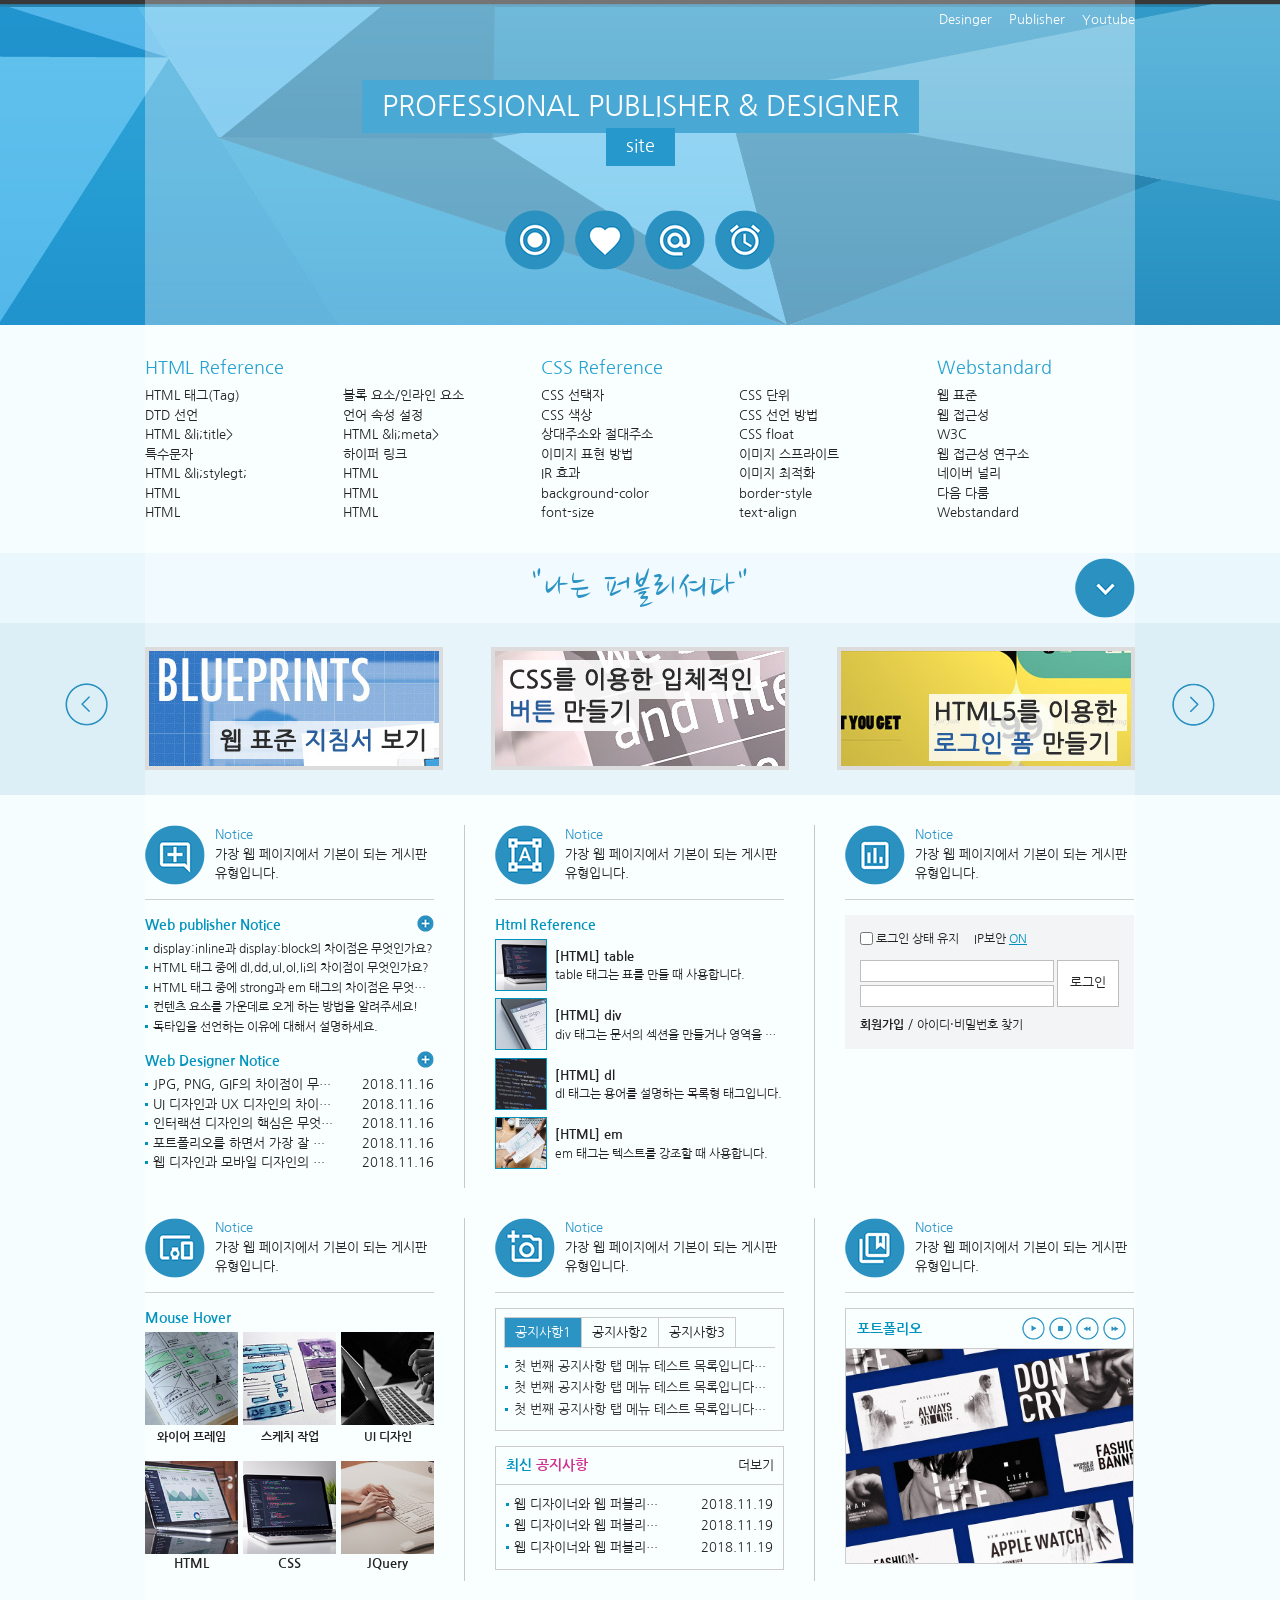
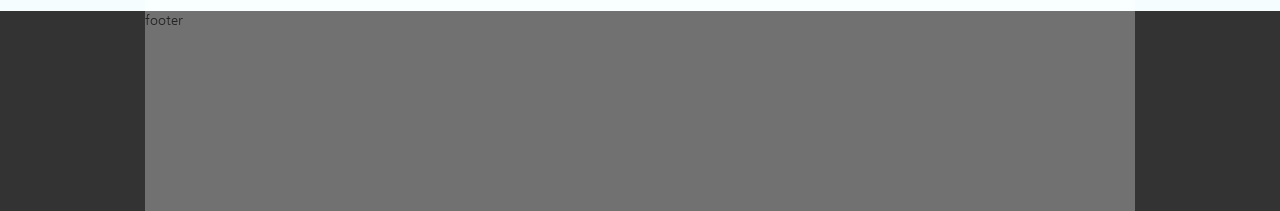
==== commit a5ef1edb: "Create login-form" ====
--- a/01WEBSTANDARD/web/index.html
+++ b/01WEBSTANDARD/web/index.html
@@ -214,6 +214,43 @@
                             <!--col2-->
                         <div class="column col3">
                             <h3><span class="ico_img ir_pm">아이콘</span><span class="ico_tit">Notice</span></h3><p class="ico_desc">가장 웹 페이지에서 기본이 되는 게시판 유형입니다.</p>
+                            <!-- 로그인 -->
+                            <div id="login-wrap">
+                                <h4 class="ir_su">로그인 정보</h4>
+                                <form id="login_form" name="login_from" action="post">
+                                    <fieldset>
+                                        <legend class="ir_su">로그인 및 관련 설정</legend>
+                                        <div class="login_header">
+                                            <h5 class="ir_su">로그인 보안</h5>
+                                            <div class="lh_check">
+                                                <input id="infor_check" type="checkbox" class="input_check">
+                                                <label for="infor_check">로그인 상태 유지</label> 
+                                            </div>   
+                                            <div class="lh_ip">
+                                                IP보안 <em>ON</em>
+                                            </div>
+                                        </div>
+                                        <div class="login_content">
+                                            <h5 class="ir_su">로그인 영역</h5>
+                                            <div class="lc_text">
+                                                <label for="uid" class="ir_su">아이디</label> 
+                                                <input type="text" id="uid" name="uid" class="input_text" maxlength="20">
+                                                <label for="upw" class="ir_su">비밀번호</label> 
+                                                <input type="password" id="upw" name="upw" class="input_text" maxlength="20">
+                                            </div>
+                                            <button class="lc_btn" type="submit">로그인</button>
+                                        </div>
+                                        <div class="login_footer">
+                                            <h5 class="ir_su">로그인 문제해결</h5>
+                                            <ul>
+                                                <li><a href="#"><strong>회원가입</strong></a> / </li>
+                                                <li><a href="#">아이디</a>·<a href="#">비밀번호 찾기</a></li>
+                                            </ul>
+                                        </div>
+                                    </fieldset>
+                                </form>
+                            </div>
+                            <!-- //로그인 -->
                         </div>
                             <!--col3-->
                         <div class="column col4">
--- a/01WEBSTANDARD/web/css/style.css
+++ b/01WEBSTANDARD/web/css/style.css
@@ -225,13 +225,23 @@
 .gallery .gallery_img img {width: 100%;}
 
 
-
-
-
-
-
-
-
-
-
-
+/* 로그인 */
+#login_form {background: #f2f4f5; padding: 15px;}
+.login_header {overflow: hidden; font-size: 12px; height: 30px;}
+.login_header .lh_check {float: left; padding-right: 15px;}
+.login_header .lh_check .input_check {vertical-align: -2px;}
+.login_header .lh_ip {float: left;}
+.login_header .lh_ip em {color: #0093bd; text-decoration: underline;}
+.login_content {position: relative;}
+.login_content .lc_btn {position: absolute; right: 0; top: 0; width: 62px; height: 47px; background: #fff; border: 1px solid #bebebe;}
+.login_content  .input_text {width: 182px; height: 16px; padding: 2px 5px; border: 1px solid #bebebe; margin-bottom: 3px; background: #fff;}
+.login_footer {margin-top: 5px;}
+.login_footer li {display: inline;}
+.login_footer li a {font-size: 12px;}
+
+
+
+
+
+
+
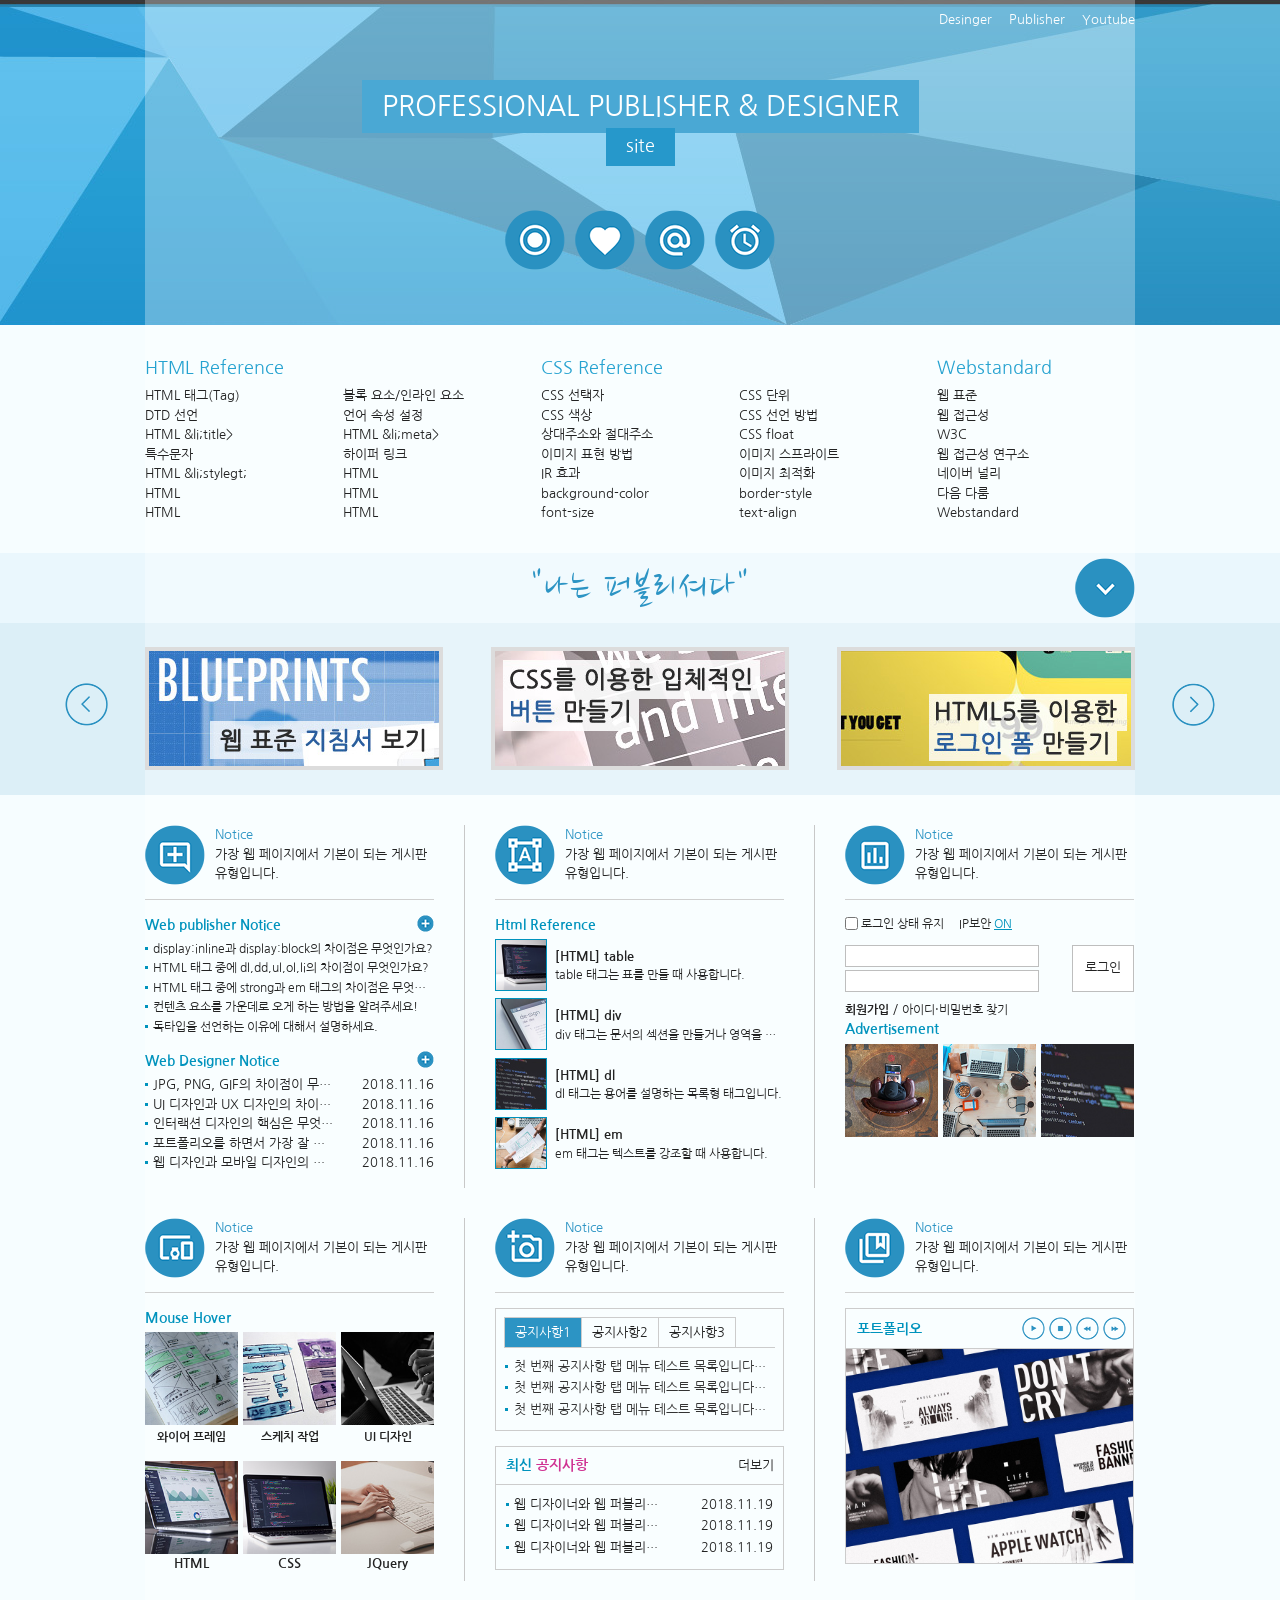
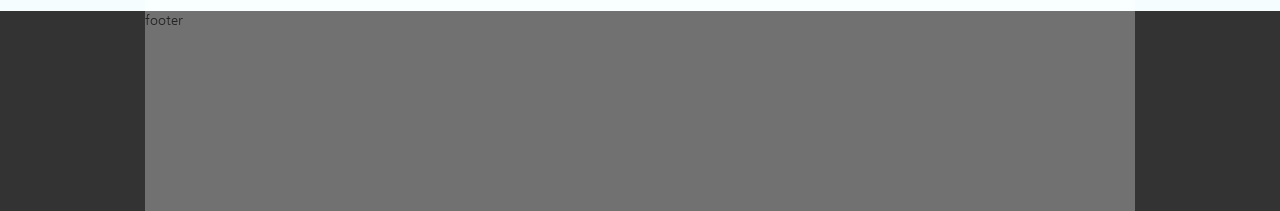
==== commit 45995692: "create popup" ====
--- a/01WEBSTANDARD/web/index.html
+++ b/01WEBSTANDARD/web/index.html
@@ -251,6 +251,16 @@
                                 </form>
                             </div>
                             <!-- //로그인 -->
+                            <!-- 팝업 -->
+                            <div class="popup">
+                                <h4>Advertisement</h4>
+                                <ul>
+                                    <li><a href="#"><img src="img/sban07.jpg" alt="이미지1"></a></li>
+                                    <li><a href="#"><img src="img/sban08.jpg" alt="이미지2"></a></li>
+                                    <li class="last"><a href="#"><img src="img/sban09.jpg" alt="이미지3"></a></li>
+                                </ul>
+                            </div>
+                            <!-- //팝업 -->
                         </div>
                             <!--col3-->
                         <div class="column col4">
--- a/01WEBSTANDARD/web/css/style.css
+++ b/01WEBSTANDARD/web/css/style.css
@@ -226,7 +226,7 @@
 
 
 /* 로그인 */
-#login_form {background: #f2f4f5; padding: 15px;}
+#login_wrap {margin-bottom: 15px; background: #f2f4f5; padding: 15px;}
 .login_header {overflow: hidden; font-size: 12px; height: 30px;}
 .login_header .lh_check {float: left; padding-right: 15px;}
 .login_header .lh_check .input_check {vertical-align: -2px;}
@@ -240,8 +240,22 @@
 .login_footer li a {font-size: 12px;}
 
 
-
-
-
-
-
+/* 팝업 */
+.popup h4 {font-size: 14px; color:#0093bd; padding-bottom: 4px; font-weight: 700;}
+.popup ul {overflow: hidden;}
+.popup ul li {float: left; width: 93px; margin-right: 5px;}
+.popup ul li.last {margin-right: 0;}
+.popup li img {width: 100%;}
+
+
+
+
+
+
+
+
+
+
+
+
+
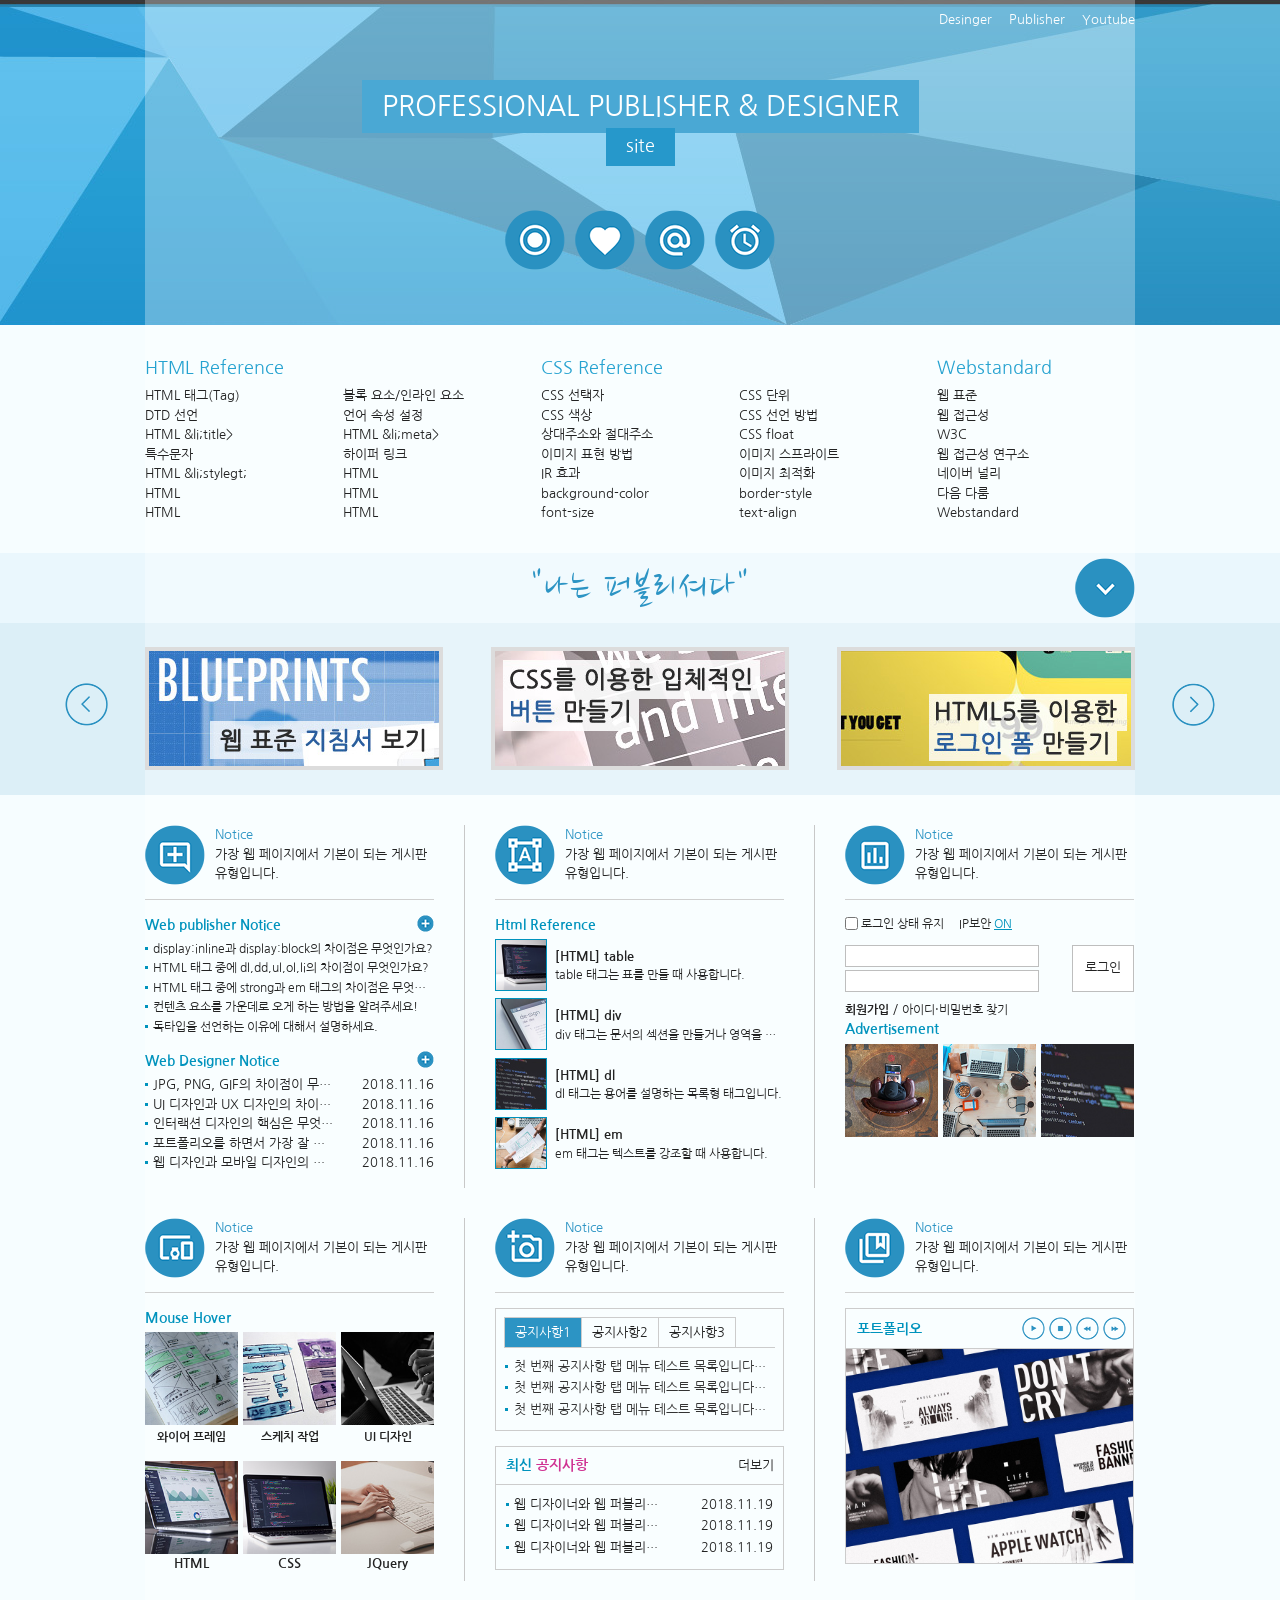
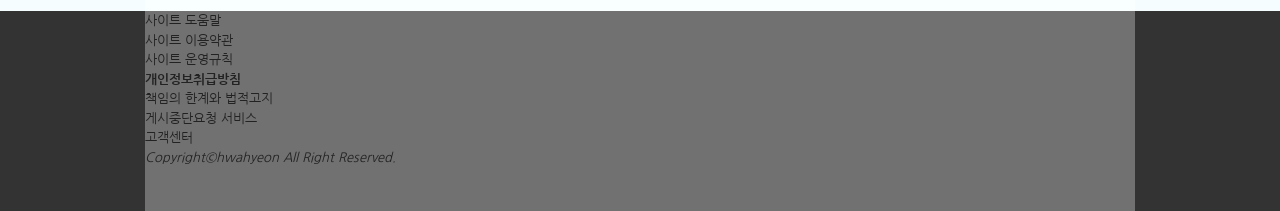
==== commit a02a1a7a: "Create footer (HTML)" ====
--- a/01WEBSTANDARD/web/index.html
+++ b/01WEBSTANDARD/web/index.html
@@ -394,7 +394,23 @@
         <!-- //contents -->
 
         <div id="footer">
-            <div class="container">footer</div>
+            <div class="container">
+                <h2 class="ir_su">푸터 영역</h2>
+                <div class="footer">
+                    <ul>
+                        <li><a href="#">사이트 도움말</a></li>
+                        <li><a href="#">사이트 이용약관</a></li>
+                        <li><a href="#">사이트 운영규칙</a></li>
+                        <li><a href="#"><strong>개인정보취급방침</strong></a></li>
+                        <li><a href="#">책임의 한계와 법적고지</a></li>
+                        <li><a href="#">게시중단요청 서비스</a></li>
+                        <li><a href="#">고객센터</a></li>
+                    </ul>
+                </div>
+                <address>
+                    Copyright&copy;hwahyeon All Right Reserved.
+                </address>
+            </div>
         </div>
         <!-- //footer -->
     </div>
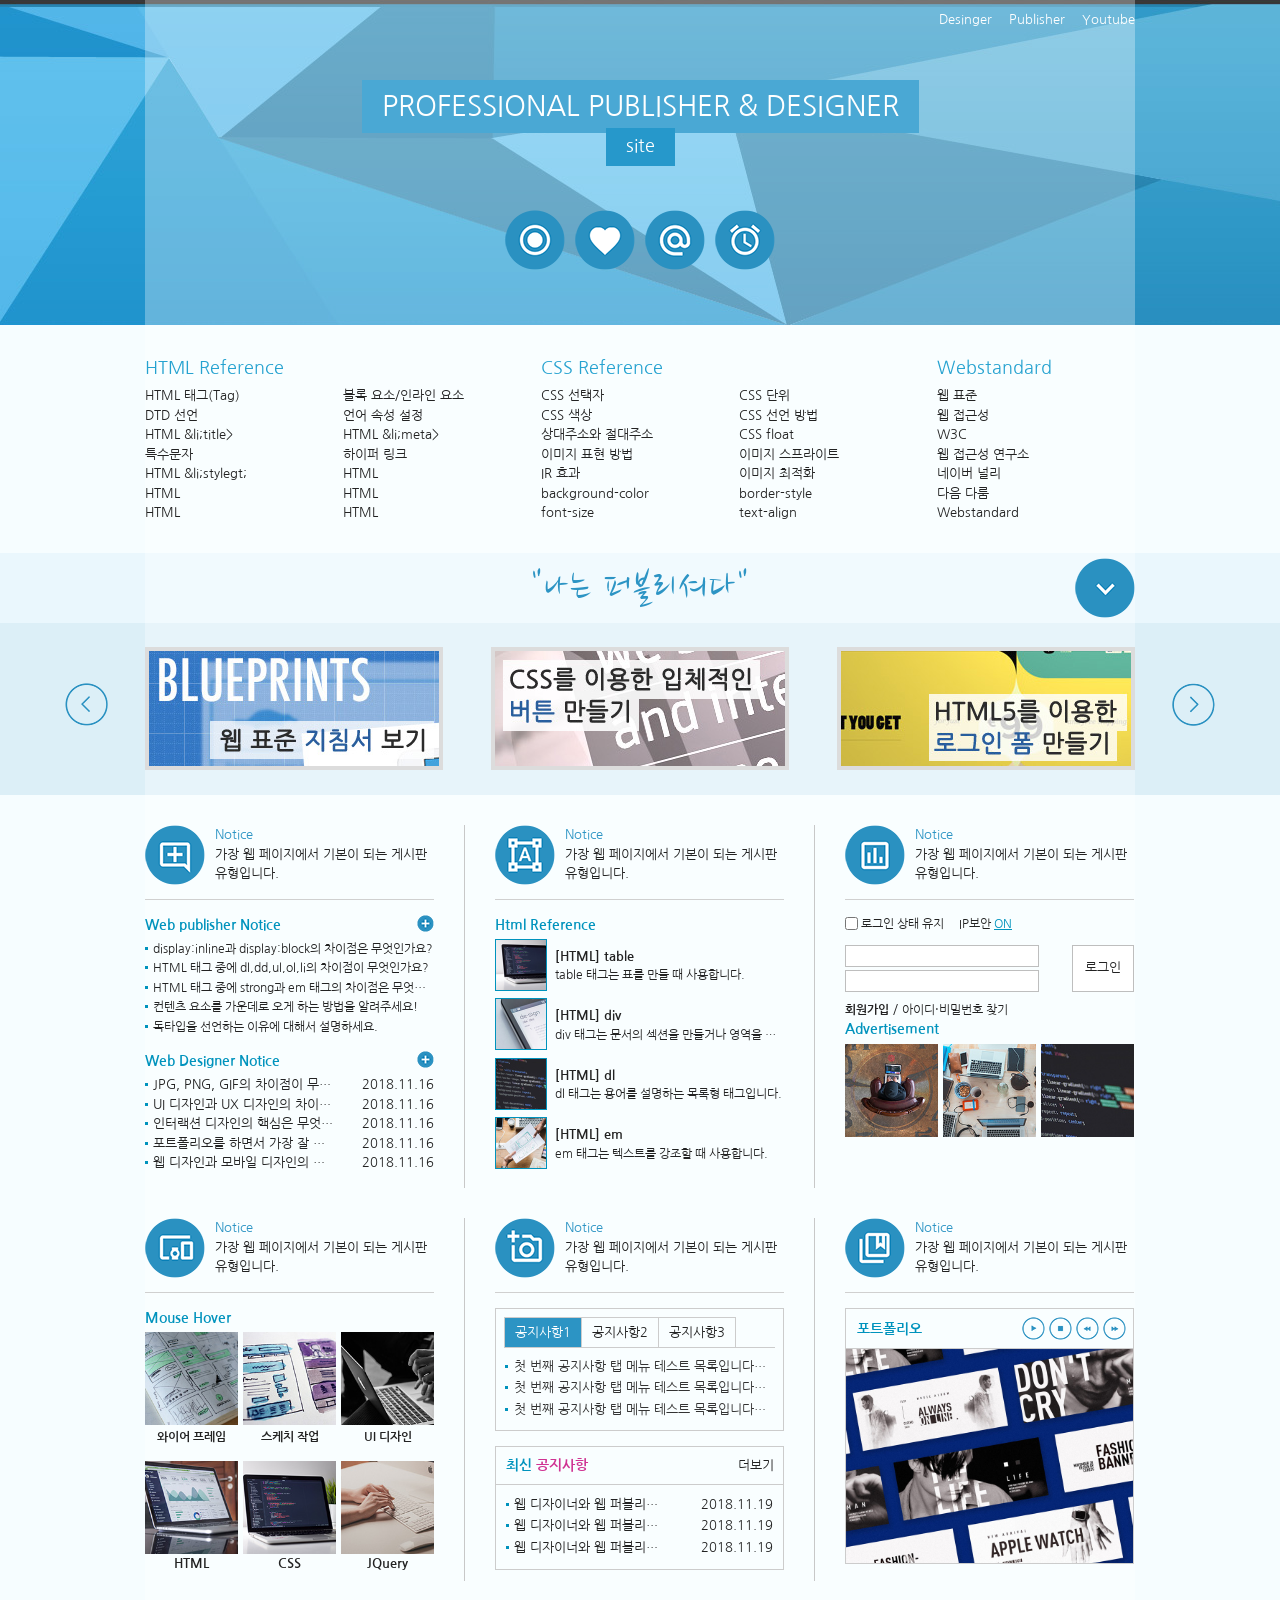
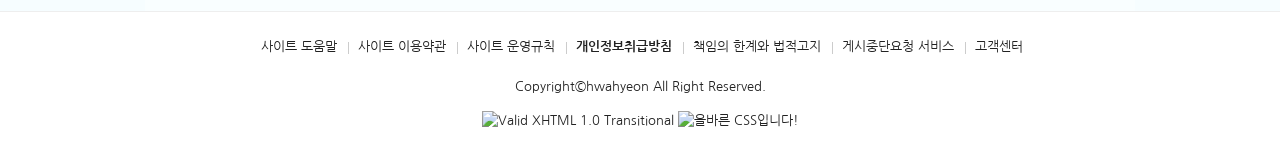
==== commit 36ccc4ad: "create footer (CSS)" ====
--- a/01WEBSTANDARD/web/index.html
+++ b/01WEBSTANDARD/web/index.html
@@ -406,10 +406,18 @@
                         <li><a href="#">게시중단요청 서비스</a></li>
                         <li><a href="#">고객센터</a></li>
                     </ul>
-                </div>
-                <address>
-                    Copyright&copy;hwahyeon All Right Reserved.
-                </address>
+                    <address>
+                        Copyright&copy;hwahyeon All Right Reserved.
+                    </address>
+                    <div class="w3c">
+                        <a href="http://validator.w3.org/check?uri=referer">
+                            <img src="http://www.w3.org/Icons/valid-xhtml10" alt="Valid XHTML 1.0 Transitional" height="31" width="88" />
+                        </a>
+                        <a href="http://jigsaw.w3.org/css-validator/check/referer">
+                            <img style="border:0;width:88px;height:31px" src="http://jigsaw.w3.org/css-validator/images/vcss-blue" alt="올바른 CSS입니다!" />
+                        </a>
+                    </div>
+                </div>
             </div>
         </div>
         <!-- //footer -->
--- a/01WEBSTANDARD/web/css/style.css
+++ b/01WEBSTANDARD/web/css/style.css
@@ -11,7 +11,7 @@
 #wrap {}
 #header { height: 325px; background: url(../img/header_bg.jpg) center top repeat-x;}
 #contents {}
-#footer { height: 200px; background: #333;}
+#footer {border-top: 1px solid #eee;}
 
 
 /* 컨텐츠 레이아웃 */
@@ -248,14 +248,17 @@
 .popup li img {width: 100%;}
 
 
-
-
-
-
-
-
-
-
-
-
-
+/* 푸터 */
+.footer {padding: 25px 0; text-align: center;}
+.footer ul {margin-bottom: 20px;}
+.footer li {position: relative; display: inline; padding: 0 7px 0 10px;}
+.footer li:before {content: ''; width: 1px; height: 12px; background: #ccc; position: absolute; left: 0;top: 2px;}
+/* 이미지말고 bar 주는 법 */
+.footer li:first-child:before {width: 0;height: 0;}
+.footer .w3c {margin-top: 15px;}
+
+
+
+
+
+
